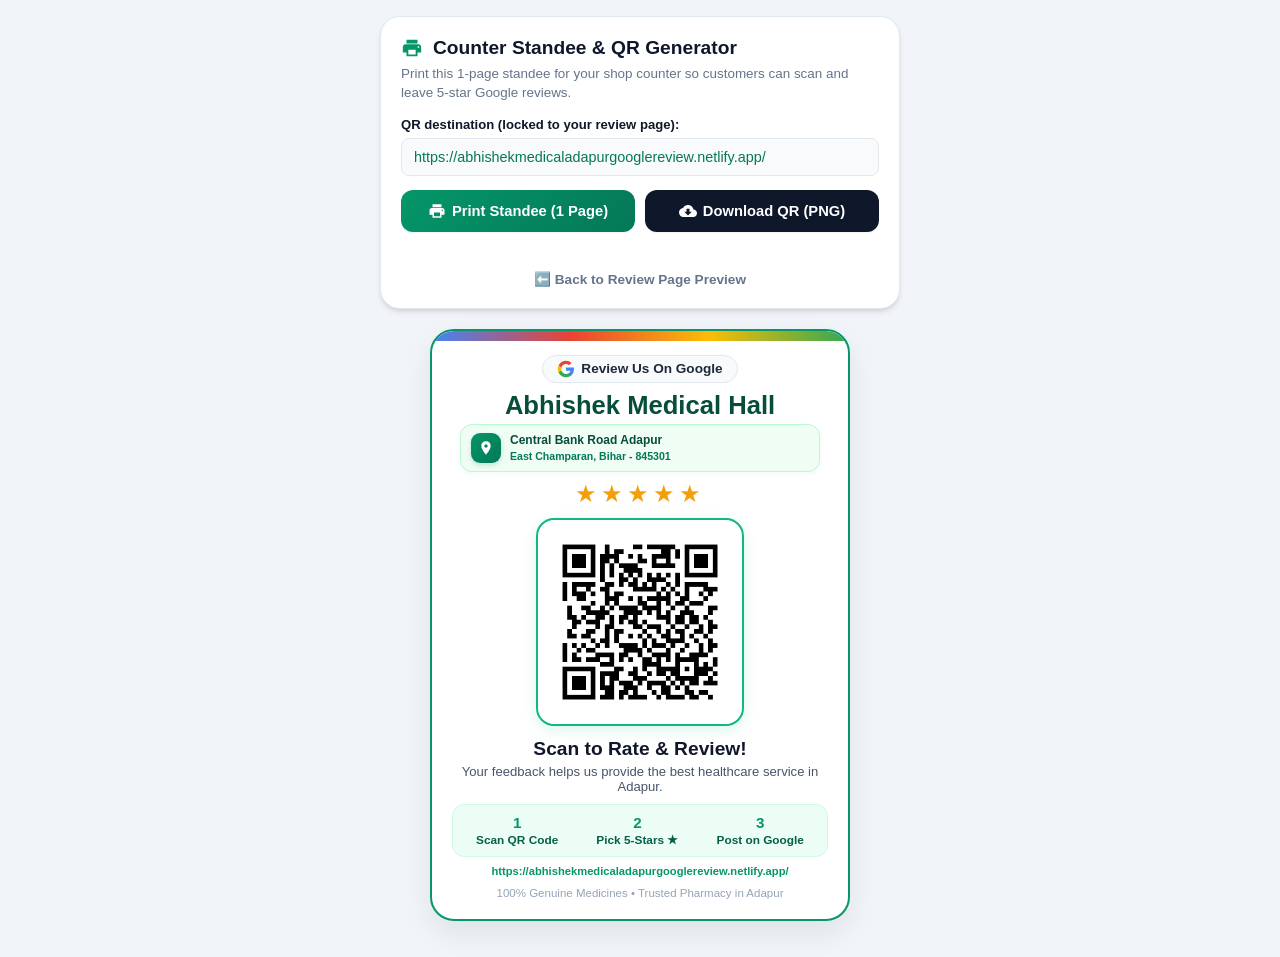
==== qr-standee.html @ 32ce8851 "Fix printable location pin and QR download" ====
<!DOCTYPE html>
<html lang="en">
<head>
  <meta charset="UTF-8">
  <meta name="viewport" content="width=device-width, initial-scale=1.0">
  <title>Abhishek Medical Hall - Counter QR Standee Generator</title>
  <link rel="stylesheet" href="css/style.css">
  <style>
    body {
      background: #f1f5f9;
      padding: 16px 12px 36px 12px;
    }

    .standee-control-panel {
      background: #ffffff;
      border-radius: var(--radius-lg);
      padding: 20px;
      margin-bottom: 20px;
      box-shadow: var(--shadow-md);
      border: 1.5px solid var(--border-color);
      text-align: left;
    }

    .panel-header {
      display: flex;
      align-items: center;
      gap: 10px;
      margin-bottom: 6px;
    }

    .panel-header h2 {
      font-size: 1.2rem;
      font-weight: 800;
      color: var(--text-main);
    }

    .input-group {
      margin: 14px 0;
    }

    .input-group label {
      display: block;
      font-size: 0.82rem;
      font-weight: 700;
      color: var(--text-main);
      margin-bottom: 6px;
    }

    .input-field {
      width: 100%;
      padding: 10px 12px;
      border-radius: var(--radius-sm);
      border: 1.5px solid var(--border-color);
      font-size: 0.9rem;
      color: var(--text-main);
      background: #f8fafc;
      transition: var(--transition);
    }

    .input-field:focus {
      outline: none;
      background: #ffffff;
      border-color: var(--primary);
      box-shadow: 0 0 0 3px rgba(16, 185, 129, 0.2);
    }

    .input-field[readonly] {
      color: #047857;
      cursor: default;
    }

    .btn-row {
      display: grid;
      grid-template-columns: 1fr 1fr;
      gap: 10px;
      margin-top: 14px;
    }

    .download-status {
      min-height: 18px;
      margin-top: 8px;
      color: #047857;
      font-size: 0.75rem;
      font-weight: 700;
      text-align: center;
    }

    .download-status.error {
      color: #b91c1c;
    }

    .btn-action {
      padding: 12px;
      border-radius: var(--radius-md);
      font-weight: 700;
      font-size: 0.92rem;
      border: none;
      cursor: pointer;
      display: flex;
      align-items: center;
      justify-content: center;
      gap: 6px;
      transition: var(--transition);
      box-shadow: var(--shadow-sm);
    }

    .btn-print {
      background: linear-gradient(135deg, #059669, #047857);
      color: #ffffff;
    }

    .btn-print:hover {
      background: linear-gradient(135deg, #047857, #065f46);
      transform: translateY(-1px);
    }

    .btn-download {
      background: #0f172a;
      color: #ffffff;
    }

    .btn-download:hover {
      background: #1e293b;
      transform: translateY(-1px);
    }

    /* Standee Printable Poster */
    .standee-wrapper {
      display: flex;
      justify-content: center;
      width: 100%;
    }

    .standee-sheet {
      background: #ffffff;
      border: 2.5px solid #059669;
      border-radius: 24px;
      padding: 24px 20px 20px 20px;
      text-align: center;
      box-shadow: 0 12px 30px rgba(0, 0, 0, 0.08);
      position: relative;
      overflow: hidden;
      width: 100%;
      max-width: 420px;
      margin: 0 auto;
      box-sizing: border-box;
    }

    .standee-header-decor {
      position: absolute;
      top: 0;
      left: 0;
      right: 0;
      height: 10px;
      background: linear-gradient(90deg, #4285F4, #EA4335, #FBBC05, #34A853);
    }

    .google-badge-top {
      display: inline-flex;
      align-items: center;
      gap: 6px;
      background: #f8fafc;
      border: 1px solid #e2e8f0;
      border-radius: 9999px;
      padding: 4px 14px;
      margin-bottom: 8px;
      font-size: 0.85rem;
      font-weight: 700;
      color: #1e293b;
    }

    .google-badge-top svg {
      width: 18px;
      height: 18px;
    }

    .standee-store-title {
      font-size: 1.6rem;
      font-weight: 900;
      color: #064e3b;
      line-height: 1.15;
      margin-bottom: 4px;
    }

    .standee-location-card {
      display: flex;
      align-items: center;
      gap: 9px;
      width: 100%;
      max-width: 360px;
      margin: 0 auto 10px;
      padding: 8px 10px;
      background: #f0fdf4;
      border: 1px solid #bbf7d0;
      border-radius: 12px;
      text-align: left;
      box-shadow: 0 2px 5px rgba(5, 150, 105, 0.06);
    }

    .standee-location-icon {
      width: 30px;
      height: 30px;
      border-radius: 9px;
      display: flex;
      align-items: center;
      justify-content: center;
      flex-shrink: 0;
      background: linear-gradient(135deg, #059669, #047857);
      box-shadow: 0 2px 5px rgba(5, 150, 105, 0.22);
    }

    .standee-location-icon svg {
      width: 16px;
      height: 16px;
      fill: #ffffff;
    }

    .standee-location-text {
      display: flex;
      flex: 1;
      flex-direction: column;
      min-width: 0;
      gap: 1px;
    }

    .standee-location-primary {
      font-size: 0.75rem;
      color: #064e3b;
      font-weight: 800;
      line-height: 1.25;
    }

    .standee-location-secondary {
      font-size: 0.66rem;
      color: #047857;
      font-weight: 700;
      line-height: 1.35;
    }

    @media (max-width: 380px) {
      .standee-control-panel {
        padding: 16px;
      }

      .standee-sheet {
        padding: 22px 14px 16px;
      }

      .standee-location-card {
        align-items: flex-start;
      }

      .standee-location-icon {
        margin-top: 1px;
      }
    }

    .stars-display {
      color: #f59e0b;
      font-size: 1.5rem;
      letter-spacing: 4px;
      margin-bottom: 12px;
      line-height: 1;
    }

    .qr-frame {
      background: #ffffff;
      border: 2.5px solid #10b981;
      padding: 12px;
      border-radius: 18px;
      display: inline-block;
      box-shadow: 0 4px 14px rgba(16, 185, 129, 0.15);
      margin-bottom: 12px;
    }

    #qrCanvasContainer {
      display: flex;
      justify-content: center;
      align-items: center;
      min-height: 180px;
      min-width: 180px;
    }

    #qrCanvasContainer canvas {
      display: block;
      border-radius: 6px;
      max-width: 180px;
      max-height: 180px;
    }

    .cta-big-text {
      font-size: 1.2rem;
      font-weight: 800;
      color: #0f172a;
      margin-bottom: 4px;
    }

    .standee-steps {
      display: flex;
      justify-content: space-around;
      background: #ecfdf5;
      border-radius: 12px;
      padding: 8px 4px;
      margin-top: 10px;
      border: 1px solid #d1fae5;
    }

    .step-box {
      font-size: 0.74rem;
      font-weight: 700;
      color: #065f46;
      line-height: 1.25;
    }

    .step-num {
      display: block;
      font-size: 0.95rem;
      font-weight: 900;
      color: #059669;
      margin-bottom: 1px;
    }

    .encoded-url-preview {
      font-size: 0.7rem;
      color: #059669;
      font-weight: 600;
      word-break: break-all;
      margin-top: 8px;
    }

    /* Strict 1-Page Print Styling */
    @page {
      size: A4 portrait;
      margin: 10mm;
    }

    @media print {
      html, body {
        background: #ffffff !important;
        padding: 0 !important;
        margin: 0 !important;
        height: 100% !important;
        max-height: 100vh !important;
        overflow: hidden !important;
        -webkit-print-color-adjust: exact !important;
        print-color-adjust: exact !important;
      }
      .no-print {
        display: none !important;
      }
      .container {
        max-width: 100% !important;
        padding: 0 !important;
        margin: 0 !important;
      }
      .standee-wrapper {
        margin: 0 auto !important;
        padding: 0 !important;
        page-break-inside: avoid !important;
        page-break-after: avoid !important;
        page-break-before: avoid !important;
      }
      .standee-sheet {
        box-shadow: none !important;
        border: 2.5px solid #059669 !important;
        max-width: 380px !important;
        margin: 0 auto !important;
        padding: 20px 16px 16px 16px !important;
        page-break-inside: avoid !important;
        page-break-after: avoid !important;
      }
      #qrCanvasContainer canvas {
        max-width: 170px !important;
        max-height: 170px !important;
      }
      .standee-location-icon {
        background: transparent !important;
        border: 1px solid #047857 !important;
        box-shadow: none !important;
      }
      .standee-location-icon svg {
        fill: #047857 !important;
      }
    }
  </style>
</head>
<body>

  <div class="container" style="max-width: 520px;">
    
    <!-- Admin Controls (Hidden when printed) -->
    <div class="standee-control-panel no-print">
      <div class="panel-header">
        <svg width="22" height="22" viewBox="0 0 24 24" fill="#059669">
          <path d="M19 8H5c-1.66 0-3 1.34-3 3v6h4v4h12v-4h4v-6c0-1.66-1.34-3-3-3zm-3 11H8v-5h8v5zm3-7c-.55 0-1-.45-1-1s.45-1 1-1 1 .45 1 1-.45 1-1 1zm-1-9H6v4h12V3z"/>
        </svg>
        <h2>Counter Standee & QR Generator</h2>
      </div>
      <p style="font-size: 0.84rem; color: var(--text-muted); line-height: 1.4;">
        Print this 1-page standee for your shop counter so customers can scan and leave 5-star Google reviews.
      </p>

      <div class="input-group">
        <label for="landingUrlInput">QR destination (locked to your review page):</label>
        <input type="text" id="landingUrlInput" class="input-field" value="https://abhishekmedicaladapurgooglereview.netlify.app/" readonly aria-readonly="true">
      </div>

      <div class="btn-row">
        <button class="btn-action btn-print" id="printStandeeBtn" type="button">
          <svg width="18" height="18" fill="currentColor" viewBox="0 0 24 24">
            <path d="M19 8H5c-1.66 0-3 1.34-3 3v6h4v4h12v-4h4v-6c0-1.66-1.34-3-3-3zm-3 11H8v-5h8v5zm3-7c-.55 0-1-.45-1-1s.45-1 1-1 1 .45 1 1-.45 1-1 1zm-1-9H6v4h12V3z"/>
          </svg>
          Print Standee (1 Page)
        </button>

        <button class="btn-action btn-download" id="downloadQrBtn" type="button">
          <svg width="18" height="18" fill="currentColor" viewBox="0 0 24 24">
            <path d="M19.35 10.04C18.67 6.59 15.64 4 12 4 9.11 4 6.6 5.64 5.35 8.04 2.34 8.36 0 10.91 0 14c0 3.31 2.69 6 6 6h13c2.76 0 5-2.24 5-5 0-2.64-2.05-4.78-4.65-4.96zM17 13l-5 5-5-5h3V9h4v4h3z"/>
          </svg>
          Download QR (PNG)
        </button>
      </div>
      <p class="download-status" id="downloadStatus" role="status" aria-live="polite"></p>
      
      <div style="margin-top: 12px; text-align: center;">
        <a href="index.html" class="skip-btn" style="text-decoration: none;">⬅️ Back to Review Page Preview</a>
      </div>
    </div>

    <!-- Printable Counter Standee Sheet -->
    <div class="standee-wrapper">
      <div class="standee-sheet" id="printableStandee">
        <div class="standee-header-decor"></div>
        
        <div class="google-badge-top">
          <svg viewBox="0 0 24 24">
            <path fill="#4285F4" d="M22.56 12.25c0-.78-.07-1.53-.2-2.25H12v4.26h5.92c-.26 1.37-1.04 2.53-2.21 3.31v2.77h3.57c2.08-1.92 3.28-4.74 3.28-8.09z"/>
            <path fill="#34A853" d="M12 23c2.97 0 5.46-.98 7.28-2.66l-3.57-2.77c-.98.66-2.23 1.06-3.71 1.06-2.86 0-5.29-1.93-6.16-4.53H2.18v2.84C3.99 20.53 7.7 23 12 23z"/>
            <path fill="#FBBC05" d="M5.84 14.09c-.22-.66-.35-1.36-.35-2.09s.13-1.43.35-2.09V7.06H2.18C1.43 8.55 1 10.22 1 12s.43 3.45 1.18 4.94l2.85-2.22.81-.63z"/>
            <path fill="#EA4335" d="M12 5.38c1.62 0 3.06.56 4.21 1.64l3.15-3.15C17.45 2.09 14.97 1 12 1 7.7 1 3.99 3.47 2.18 7.06l3.66 2.84c.87-2.6 3.3-4.52 6.16-4.52z"/>
          </svg>
          Review Us On Google
        </div>

        <h1 class="standee-store-title" id="standeeShopName">Abhishek Medical Hall</h1>
        
        <div class="standee-location-card" aria-label="Store address">
          <div class="standee-location-icon" aria-hidden="true">
            <svg viewBox="0 0 24 24" focusable="false">
              <path d="M12 2C8.13 2 5 5.13 5 9c0 5.25 7 13 7 13s7-7.75 7-13c0-3.87-3.13-7-7-7zm0 9.5c-1.38 0-2.5-1.12-2.5-2.5s1.12-2.5 2.5-2.5 2.5 1.12 2.5 2.5-1.12 2.5-2.5 2.5z"/>
            </svg>
          </div>
          <div class="standee-location-text">
            <span class="standee-location-primary" id="standeeShopLocationPrimary">Central Bank Road Adapur</span>
            <span class="standee-location-secondary" id="standeeShopLocationSecondary">East Champaran, Bihar - 845301</span>
          </div>
        </div>

        <div class="stars-display">
          ★★★★★
        </div>

        <div class="qr-frame">
          <div id="qrCanvasContainer"></div>
        </div>

        <div class="cta-big-text">
          Scan to Rate & Review!
        </div>
        <p style="font-size: 0.82rem; color: #475569; margin-bottom: 6px;">
          Your feedback helps us provide the best healthcare service in Adapur.
        </p>

        <div class="standee-steps">
          <div class="step-box">
            <span class="step-num">1</span>
            Scan QR Code
          </div>
          <div class="step-box">
            <span class="step-num">2</span>
            Pick 5-Stars ★
          </div>
          <div class="step-box">
            <span class="step-num">3</span>
            Post on Google
          </div>
        </div>

        <div class="encoded-url-preview" id="encodedUrlPreview"></div>

        <div style="margin-top: 10px; font-size: 0.72rem; color: #94a3b8;">
          100% Genuine Medicines • Trusted Pharmacy in Adapur
        </div>
      </div>
    </div>

  </div>

  <script src="js/config.js"></script>
  <script src="js/qrcode.min.js"></script>
  <script>
    document.addEventListener('DOMContentLoaded', () => {
      const urlInput = document.getElementById('landingUrlInput');
      const qrContainer = document.getElementById('qrCanvasContainer');
      const downloadBtn = document.getElementById('downloadQrBtn');
      const printBtn = document.getElementById('printStandeeBtn');
      const encodedUrlPreview = document.getElementById('encodedUrlPreview');
      const downloadStatus = document.getElementById('downloadStatus');
      const standeeShopLocationPrimary = document.getElementById('standeeShopLocationPrimary');
      const standeeShopLocationSecondary = document.getElementById('standeeShopLocationSecondary');

      // Keep every generated QR pointed to the live review dashboard.
      const reviewLandingUrl = "https://abhishekmedicaladapurgooglereview.netlify.app/";
      urlInput.value = reviewLandingUrl;

      // Update shop details
      if (typeof CONFIG !== 'undefined') {
        document.getElementById('standeeShopName').textContent = CONFIG.shopName || "Abhishek Medical Hall";
        if (CONFIG.shopLocation) {
          const locationParts = CONFIG.shopLocation.split(/,\s*(?=East Champaran,)/);
          if (standeeShopLocationPrimary) standeeShopLocationPrimary.textContent = locationParts[0];
          if (standeeShopLocationSecondary) standeeShopLocationSecondary.textContent = locationParts[1] || "Adapur, Bihar";
        }
      }

      function renderQRCode(text) {
        try {
          const qr = qrcode(0, 'M');
          qr.addData(text);
          qr.make();

          const canvas = document.createElement('canvas');
          // High contrast deep black #000000 on pure white #ffffff with 16px quiet zone
          qr.renderToCanvas(canvas, 6, 16, '#000000', '#ffffff');

          qrContainer.innerHTML = '';
          qrContainer.appendChild(canvas);

          if (encodedUrlPreview) {
            encodedUrlPreview.textContent = text;
          }
        } catch (err) {
          console.error("QR render error:", err);
          qrContainer.innerHTML = '<p style="color:red;font-size:0.8rem;">Error generating QR</p>';
        }
      }

      renderQRCode(reviewLandingUrl);

      // Direct 1-Page Print Handler
      printBtn.addEventListener('click', () => {
        window.print();
      });

      // Download a high-resolution QR PNG using a Blob for reliable browser downloads.
      downloadBtn.addEventListener('click', () => {
        try {
          const qr = qrcode(0, 'M');
          qr.addData(reviewLandingUrl);
          qr.make();

          const hiResCanvas = document.createElement('canvas');
          qr.renderToCanvas(hiResCanvas, 24, 60, '#000000', '#ffffff');
          hiResCanvas.toBlob((blob) => {
            if (!blob) {
              if (downloadStatus) {
                downloadStatus.classList.add('error');
                downloadStatus.textContent = 'Could not create the QR PNG. Please try again.';
              }
              return;
            }

            const downloadUrl = URL.createObjectURL(blob);
            const link = document.createElement('a');
            link.download = 'Abhishek-Medical-Hall-Review-QR.png';
            link.href = downloadUrl;
            document.body.appendChild(link);
            link.click();
            link.remove();
            setTimeout(() => URL.revokeObjectURL(downloadUrl), 1000);

            if (downloadStatus) {
              downloadStatus.classList.remove('error');
              downloadStatus.textContent = '✓ QR PNG downloaded successfully.';
            }
          }, 'image/png');
        } catch (err) {
          console.error('QR download error:', err);
          if (downloadStatus) {
            downloadStatus.classList.add('error');
            downloadStatus.textContent = 'Could not download the QR. Please try again.';
          }
        }
      });
    });
  </script>
</body>
</html>
---- css/style.css ----
:root {
  --primary: #059669;
  --primary-dark: #047857;
  --primary-light: #10b981;
  --primary-soft: #ecfdf5;
  --accent-gold: #f59e0b;
  --accent-gold-dark: #d97706;
  --accent-gold-soft: #fef3c7;
  --bg-main: #f8fafc;
  --bg-card: #ffffff;
  --text-main: #0f172a;
  --text-muted: #64748b;
  --text-light: #94a3b8;
  --border-color: #e2e8f0;
  --border-active: #10b981;
  --shadow-sm: 0 1px 2px 0 rgb(0 0 0 / 0.05);
  --shadow-md: 0 4px 6px -1px rgb(0 0 0 / 0.1), 0 2px 4px -2px rgb(0 0 0 / 0.1);
  --shadow-lg: 0 10px 15px -3px rgb(0 0 0 / 0.1), 0 4px 6px -4px rgb(0 0 0 / 0.1);
  --shadow-glow: 0 0 20px rgba(16, 185, 129, 0.25);
  --radius-sm: 8px;
  --radius-md: 12px;
  --radius-lg: 20px;
  --radius-full: 9999px;
  --transition: all 0.25s cubic-bezier(0.4, 0, 0.2, 1);
}

* {
  margin: 0;
  padding: 0;
  box-sizing: border-box;
  font-family: -apple-system, BlinkMacSystemFont, 'Segoe UI', Roboto, 'Helvetica Neue', Arial, sans-serif;
  -webkit-tap-highlight-color: transparent;
}

body {
  background-color: var(--bg-main);
  color: var(--text-main);
  min-height: 100vh;
  display: flex;
  flex-direction: column;
  align-items: center;
  justify-content: flex-start;
  padding: 16px 12px 32px 12px;
  background-image: radial-gradient(#10b98115 1px, transparent 1px), radial-gradient(#05966910 1px, var(--bg-main) 1px);
  background-size: 40px 40px;
  background-position: 0 0, 20px 20px;
}

.container {
  width: 100%;
  max-width: 480px;
  margin: 0 auto;
}

/* Header & Store Profile */
.store-card {
  background: var(--bg-card);
  border-radius: var(--radius-lg);
  padding: 24px 20px;
  box-shadow: var(--shadow-md);
  border: 1px solid var(--border-color);
  text-align: center;
  position: relative;
  overflow: hidden;
  margin-bottom: 16px;
}

.store-card::before {
  content: '';
  position: absolute;
  top: 0;
  left: 0;
  right: 0;
  height: 6px;
  background: linear-gradient(90deg, var(--primary), var(--primary-light), var(--accent-gold));
}

.logo-badge {
  width: 72px;
  height: 72px;
  margin: 0 auto 12px auto;
  background: linear-gradient(135deg, #059669, #0d9488);
  border-radius: 50%;
  display: flex;
  align-items: center;
  justify-content: center;
  color: #ffffff;
  box-shadow: 0 8px 16px rgba(5, 150, 105, 0.25);
  position: relative;
}

.logo-badge svg {
  width: 38px;
  height: 38px;
}

.verified-tag {
  display: inline-flex;
  align-items: center;
  gap: 4px;
  background: var(--primary-soft);
  color: var(--primary-dark);
  font-size: 0.75rem;
  font-weight: 700;
  padding: 4px 10px;
  border-radius: var(--radius-full);
  margin-bottom: 8px;
  text-transform: uppercase;
  letter-spacing: 0.5px;
}

.verified-tag svg {
  width: 14px;
  height: 14px;
  fill: var(--primary);
}

.store-title {
  font-size: 1.45rem;
  font-weight: 800;
  color: var(--text-main);
  line-height: 1.25;
  margin-bottom: 4px;
}

.store-tagline {
  font-size: 0.88rem;
  color: var(--primary-dark);
  font-weight: 600;
  margin-bottom: 8px;
}

/* Professional Location Card Badge */
.store-location-card {
  display: flex;
  align-items: center;
  gap: 10px;
  background: #f0fdf4;
  border: 1.5px solid #bbf7d0;
  border-radius: var(--radius-md);
  width: 100%;
  padding: 10px 12px;
  margin: 6px auto 0 auto;
  text-align: left;
  max-width: 400px;
  box-shadow: 0 2px 5px rgba(5, 150, 105, 0.06);
}

.location-icon-badge {
  width: 34px;
  height: 34px;
  border-radius: 10px;
  background: linear-gradient(135deg, #059669, #047857);
  display: flex;
  align-items: center;
  justify-content: center;
  flex-shrink: 0;
  box-shadow: 0 2px 6px rgba(5, 150, 105, 0.25);
}

.location-icon-badge svg {
  width: 18px;
  height: 18px;
  fill: #ffffff;
}

.location-text-group {
  display: flex;
  flex-direction: column;
  gap: 1px;
  flex: 1;
  min-width: 0;
}

.location-primary {
  font-size: 0.82rem;
  font-weight: 800;
  color: #064e3b;
  letter-spacing: 0.1px;
  line-height: 1.3;
}

.location-secondary {
  font-size: 0.7rem;
  font-weight: 600;
  color: #047857;
  line-height: 1.4;
}

@media (max-width: 380px) {
  .store-card {
    padding-left: 14px;
    padding-right: 14px;
  }

  .store-location-card {
    align-items: flex-start;
    gap: 9px;
    padding: 11px;
  }

  .location-icon-badge {
    margin-top: 1px;
  }
}

/* Rating Section */
.rating-card {
  background: var(--bg-card);
  border-radius: var(--radius-lg);
  padding: 24px 18px;
  box-shadow: var(--shadow-md);
  border: 1px solid var(--border-color);
  margin-bottom: 16px;
  text-align: center;
}

.step-indicator {
  font-size: 0.75rem;
  font-weight: 700;
  color: var(--primary);
  text-transform: uppercase;
  letter-spacing: 0.8px;
  margin-bottom: 4px;
}

.section-heading {
  font-size: 1.15rem;
  font-weight: 700;
  color: var(--text-main);
  margin-bottom: 6px;
}

.section-subheading {
  font-size: 0.85rem;
  color: var(--text-muted);
  margin-bottom: 18px;
}

/* Star Selector Box */
.stars-container {
  display: flex;
  justify-content: center;
  align-items: center;
  gap: 8px;
  margin: 12px 0 16px 0;
}

.star-btn {
  background: #f1f5f9;
  border: 2px solid #e2e8f0;
  border-radius: var(--radius-md);
  padding: 10px 8px;
  flex: 1;
  max-width: 65px;
  display: flex;
  flex-direction: column;
  align-items: center;
  gap: 4px;
  cursor: pointer;
  transition: var(--transition);
  user-select: none;
  position: relative;
}

.star-btn .star-icon {
  width: 28px;
  height: 28px;
  fill: #cbd5e1;
  transition: var(--transition);
}

.star-btn .star-label {
  font-size: 0.75rem;
  font-weight: 700;
  color: var(--text-muted);
}

/* Disabled 1, 2, 3 stars */
.star-btn.disabled {
  opacity: 0.45;
  cursor: not-allowed;
  background: #f8fafc;
  border-color: #e2e8f0;
}

.star-btn.disabled:hover {
  transform: none;
}

/* Enabled 4, 5 stars */
.star-btn.active-enabled {
  background: #ffffff;
  border-color: #fcd34d;
  box-shadow: 0 2px 6px rgba(245, 158, 11, 0.15);
  cursor: pointer;
  position: relative;
}

.star-btn.active-enabled:hover, .star-btn.active-enabled:focus {
  border-color: var(--accent-gold);
  transform: translateY(-2px);
  box-shadow: 0 6px 12px rgba(245, 158, 11, 0.25);
}

.star-btn.active-enabled .star-icon {
  fill: #fbbf24;
}

.star-btn.active-enabled .star-label {
  color: var(--accent-gold-dark);
}

/* Selected Star State */
.star-btn.selected {
  background: linear-gradient(135deg, #fffbeb, #fef3c7);
  border-color: var(--accent-gold);
  transform: scale(1.05);
  box-shadow: 0 0 0 3px rgba(245, 158, 11, 0.25), 0 8px 16px rgba(245, 158, 11, 0.3);
}

.star-btn.selected .star-icon {
  fill: var(--accent-gold);
  animation: starPulse 0.4s ease-out;
}

.star-btn.selected .star-label {
  color: #92400e;
  font-weight: 800;
}

.star-badge-popular {
  position: absolute;
  top: -8px;
  right: -4px;
  background: #ef4444;
  color: #ffffff;
  font-size: 0.55rem;
  font-weight: 800;
  padding: 1px 5px;
  border-radius: 9999px;
  text-transform: uppercase;
  letter-spacing: 0.3px;
  box-shadow: 0 2px 4px rgba(239, 68, 68, 0.3);
}

@keyframes starPulse {
  0% { transform: scale(0.8); }
  50% { transform: scale(1.25); }
  100% { transform: scale(1); }
}

.rating-status-text {
  font-size: 0.9rem;
  font-weight: 600;
  color: var(--primary-dark);
  min-height: 24px;
  transition: var(--transition);
}

/* Feedback Drawer / Comments Section */
.feedback-section {
  display: none;
  animation: slideDown 0.35s cubic-bezier(0.16, 1, 0.3, 1) forwards;
}

.feedback-section.show {
  display: block;
}

@keyframes slideDown {
  from {
    opacity: 0;
    transform: translateY(-10px);
  }
  to {
    opacity: 1;
    transform: translateY(0);
  }
}

.comment-card {
  background: var(--bg-card);
  border-radius: var(--radius-lg);
  padding: 22px 18px;
  box-shadow: var(--shadow-md);
  border: 1px solid var(--border-color);
  margin-bottom: 16px;
}

/* Category Filter Tabs / Chips */
.suggestion-categories {
  display: flex;
  gap: 8px;
  overflow-x: auto;
  padding-bottom: 8px;
  margin-bottom: 12px;
  scrollbar-width: none;
}
.suggestion-categories::-webkit-scrollbar {
  display: none;
}

.category-tab {
  background: #f1f5f9;
  border: 1px solid #e2e8f0;
  padding: 6px 12px;
  border-radius: var(--radius-full);
  font-size: 0.78rem;
  font-weight: 600;
  color: var(--text-muted);
  white-space: nowrap;
  cursor: pointer;
  transition: var(--transition);
}

.category-tab.active {
  background: var(--primary-soft);
  border-color: var(--primary);
  color: var(--primary-dark);
  font-weight: 700;
}

/* Suggestion Pills List */
.suggestions-list {
  display: flex;
  flex-direction: column;
  gap: 8px;
  margin-bottom: 16px;
}

.suggestion-pill {
  background: #f8fafc;
  border: 1.5px solid #e2e8f0;
  border-radius: var(--radius-md);
  padding: 10px 14px;
  font-size: 0.85rem;
  color: var(--text-main);
  line-height: 1.4;
  text-align: left;
  cursor: pointer;
  transition: var(--transition);
  display: flex;
  align-items: flex-start;
  gap: 8px;
}

.suggestion-pill:hover {
  background: #f0fdf4;
  border-color: #86efac;
  transform: translateX(2px);
}

.suggestion-pill.selected {
  background: var(--primary-soft);
  border-color: var(--primary);
  color: #064e3b;
  font-weight: 500;
  box-shadow: 0 2px 6px rgba(5, 150, 105, 0.12);
}

.suggestion-pill .chip-icon {
  width: 16px;
  height: 16px;
  flex-shrink: 0;
  fill: var(--primary);
  margin-top: 2px;
}

/* Custom Textarea */
.textarea-wrapper {
  position: relative;
  margin-bottom: 18px;
}

.review-textarea {
  width: 100%;
  min-height: 100px;
  padding: 14px;
  border: 1.5px solid var(--border-color);
  border-radius: var(--radius-md);
  font-size: 0.9rem;
  color: var(--text-main);
  background: #ffffff;
  resize: vertical;
  line-height: 1.45;
  transition: var(--transition);
}

.review-textarea:focus {
  outline: none;
  border-color: var(--primary);
  box-shadow: 0 0 0 3px rgba(16, 185, 129, 0.2);
}

.textarea-hint {
  display: flex;
  justify-content: space-between;
  font-size: 0.72rem;
  color: var(--text-muted);
  margin-top: 4px;
  padding: 0 2px;
}

/* Main Action Buttons */
.cta-button {
  width: 100%;
  background: linear-gradient(135deg, #059669, #047857);
  color: #ffffff;
  border: none;
  border-radius: var(--radius-md);
  padding: 15px 20px;
  font-size: 1rem;
  font-weight: 700;
  cursor: pointer;
  display: flex;
  align-items: center;
  justify-content: center;
  gap: 10px;
  box-shadow: 0 4px 12px rgba(5, 150, 105, 0.35);
  transition: var(--transition);
  position: relative;
  overflow: hidden;
}

.cta-button:hover {
  background: linear-gradient(135deg, #047857, #065f46);
  box-shadow: 0 6px 16px rgba(5, 150, 105, 0.45);
  transform: translateY(-1px);
}

.cta-button:active {
  transform: translateY(1px);
  box-shadow: 0 2px 6px rgba(5, 150, 105, 0.3);
}

.cta-button svg {
  width: 20px;
  height: 20px;
  fill: currentColor;
}

.google-pill-icon {
  width: 22px;
  height: 22px;
  background: #ffffff;
  border-radius: 50%;
  padding: 2px;
  display: flex;
  align-items: center;
  justify-content: center;
  flex-shrink: 0;
}

.skip-action {
  text-align: center;
  margin-top: 12px;
}

.skip-btn {
  background: none;
  border: none;
  color: var(--text-muted);
  font-size: 0.85rem;
  font-weight: 600;
  cursor: pointer;
  text-decoration: underline;
  padding: 4px 8px;
  transition: var(--transition);
}

.skip-btn:hover {
  color: var(--primary-dark);
}

/* Trust Badges & Footer */
.trust-footer {
  text-align: center;
  padding: 12px 8px;
  color: var(--text-muted);
  font-size: 0.78rem;
}

.trust-badges {
  display: flex;
  align-items: center;
  justify-content: center;
  gap: 16px;
  margin-bottom: 10px;
}

.badge-item {
  display: flex;
  align-items: center;
  gap: 4px;
  font-size: 0.75rem;
  color: var(--text-muted);
}

.badge-item svg {
  width: 14px;
  height: 14px;
  fill: var(--primary);
}

.admin-link {
  display: inline-block;
  margin-top: 8px;
  color: var(--primary);
  font-weight: 600;
  text-decoration: none;
  font-size: 0.8rem;
  padding: 4px 10px;
  background: #ffffff;
  border-radius: var(--radius-full);
  border: 1px solid var(--border-color);
  transition: var(--transition);
}

.admin-link:hover {
  background: var(--primary-soft);
}

/* Notification Toast Modal */
.toast-container {
  position: fixed;
  bottom: 24px;
  left: 50%;
  transform: translateX(-50%) translateY(100px);
  background: #1e293b;
  color: #ffffff;
  padding: 12px 20px;
  border-radius: var(--radius-full);
  display: flex;
  align-items: center;
  gap: 10px;
  box-shadow: 0 10px 25px rgba(0, 0, 0, 0.25);
  font-size: 0.88rem;
  font-weight: 600;
  z-index: 1000;
  opacity: 0;
  pointer-events: none;
  transition: all 0.35s cubic-bezier(0.16, 1, 0.3, 1);
}

.toast-container.show {
  transform: translateX(-50%) translateY(0);
  opacity: 1;
}

.toast-container svg {
  width: 18px;
  height: 18px;
  fill: #10b981;
  flex-shrink: 0;
}

/* Modal Popup before redirect */
.modal-overlay {
  position: fixed;
  top: 0;
  left: 0;
  right: 0;
  bottom: 0;
  background: rgba(15, 23, 42, 0.6);
  backdrop-filter: blur(4px);
  display: flex;
  align-items: center;
  justify-content: center;
  padding: 16px;
  z-index: 999;
  opacity: 0;
  pointer-events: none;
  transition: opacity 0.25s ease;
}

.modal-overlay.active {
  opacity: 1;
  pointer-events: auto;
}

.modal-content {
  background: #ffffff;
  border-radius: var(--radius-lg);
  padding: 24px 20px;
  max-width: 400px;
  width: 100%;
  text-align: center;
  box-shadow: var(--shadow-lg);
  transform: scale(0.92);
  transition: transform 0.25s ease;
}

.modal-overlay.active .modal-content {
  transform: scale(1);
}

.modal-icon-wrap {
  width: 60px;
  height: 60px;
  margin: 0 auto 14px auto;
  border-radius: 50%;
  background: #dcfce7;
  display: flex;
  align-items: center;
  justify-content: center;
}

.modal-icon-wrap svg {
  width: 32px;
  height: 32px;
  fill: var(--primary);
}

.modal-title {
  font-size: 1.2rem;
  font-weight: 700;
  color: var(--text-main);
  margin-bottom: 6px;
}

.modal-desc {
  font-size: 0.88rem;
  color: var(--text-muted);
  line-height: 1.45;
  margin-bottom: 18px;
}

.modal-copied-preview {
  background: #f8fafc;
  border: 1px dashed #cbd5e1;
  border-radius: var(--radius-md);
  padding: 10px 12px;
  font-size: 0.82rem;
  color: var(--text-main);
  font-style: italic;
  margin-bottom: 18px;
  text-align: left;
  max-height: 80px;
  overflow-y: auto;
}

.modal-redirect-btn {
  width: 100%;
  background: #1a73e8;
  color: #ffffff;
  border: none;
  border-radius: var(--radius-md);
  padding: 13px 18px;
  font-size: 0.95rem;
  font-weight: 700;
  cursor: pointer;
  display: flex;
  align-items: center;
  justify-content: center;
  gap: 8px;
  box-shadow: 0 4px 10px rgba(26, 115, 232, 0.3);
}

.modal-redirect-btn:hover {
  background: #1557b0;
}

/* Standee Print Styles */
@media print {
  body {
    background: #ffffff !important;
    padding: 0 !important;
  }
  .no-print {
    display: none !important;
  }
  .standee-sheet {
    box-shadow: none !important;
    border: none !important;
    margin: 0 !important;
    page-break-after: always;
  }
}
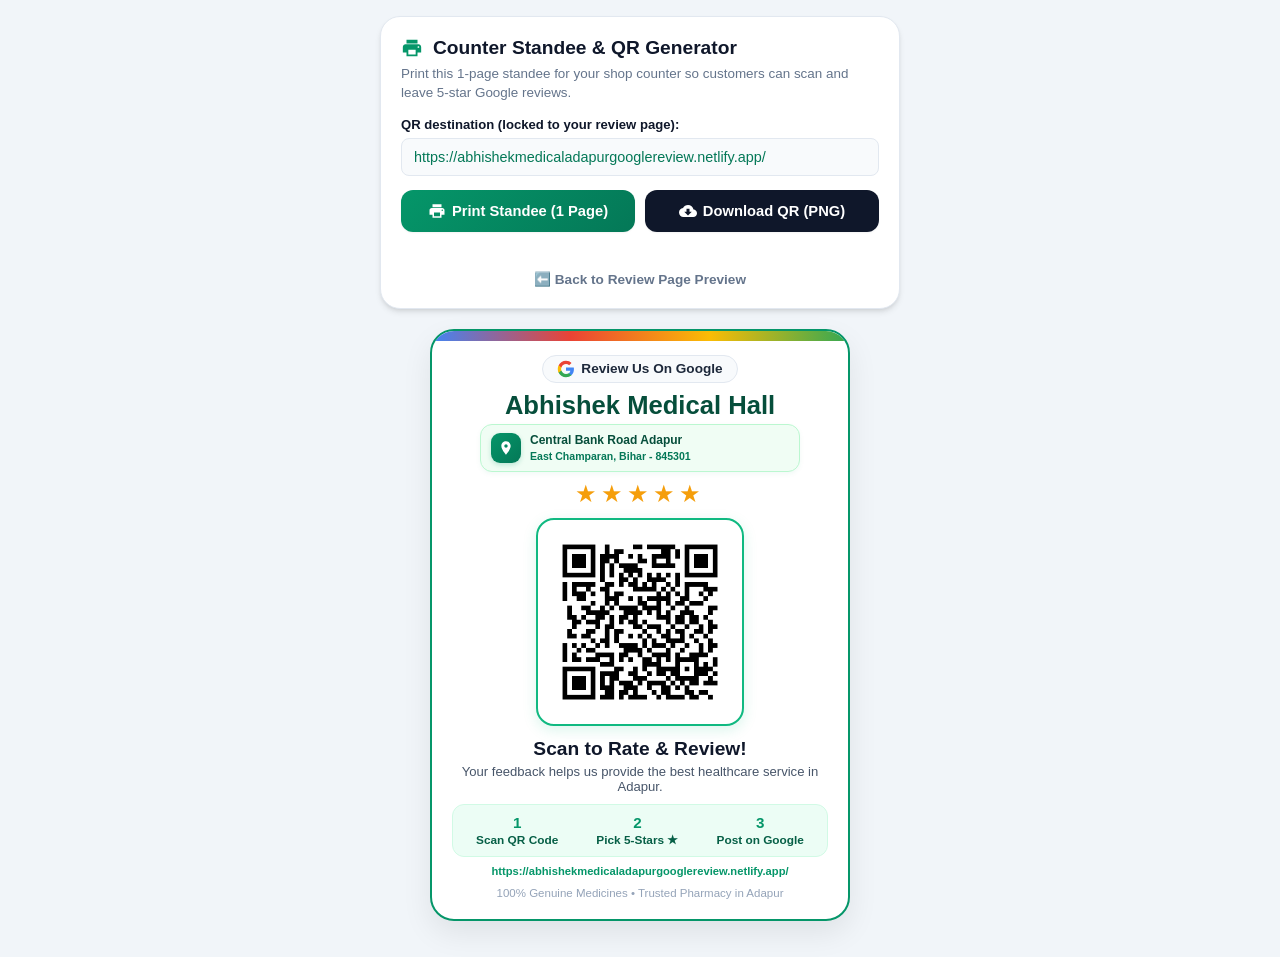
==== commit 29f66ae0: "Reduce address box width" ====
--- a/qr-standee.html
+++ b/qr-standee.html
@@ -187,7 +187,7 @@
       align-items: center;
       gap: 9px;
       width: 100%;
-      max-width: 360px;
+      max-width: 320px;
       margin: 0 auto 10px;
       padding: 8px 10px;
       background: #f0fdf4;
@@ -380,6 +380,10 @@
       }
       .standee-location-icon svg {
         fill: #047857 !important;
+      }
+
+      .standee-location-card {
+        max-width: 320px !important;
       }
     }
   </style>
--- a/css/style.css
+++ b/css/style.css
@@ -142,7 +142,7 @@
   padding: 10px 12px;
   margin: 6px auto 0 auto;
   text-align: left;
-  max-width: 400px;
+  max-width: 360px;
   box-shadow: 0 2px 5px rgba(5, 150, 105, 0.06);
 }
 
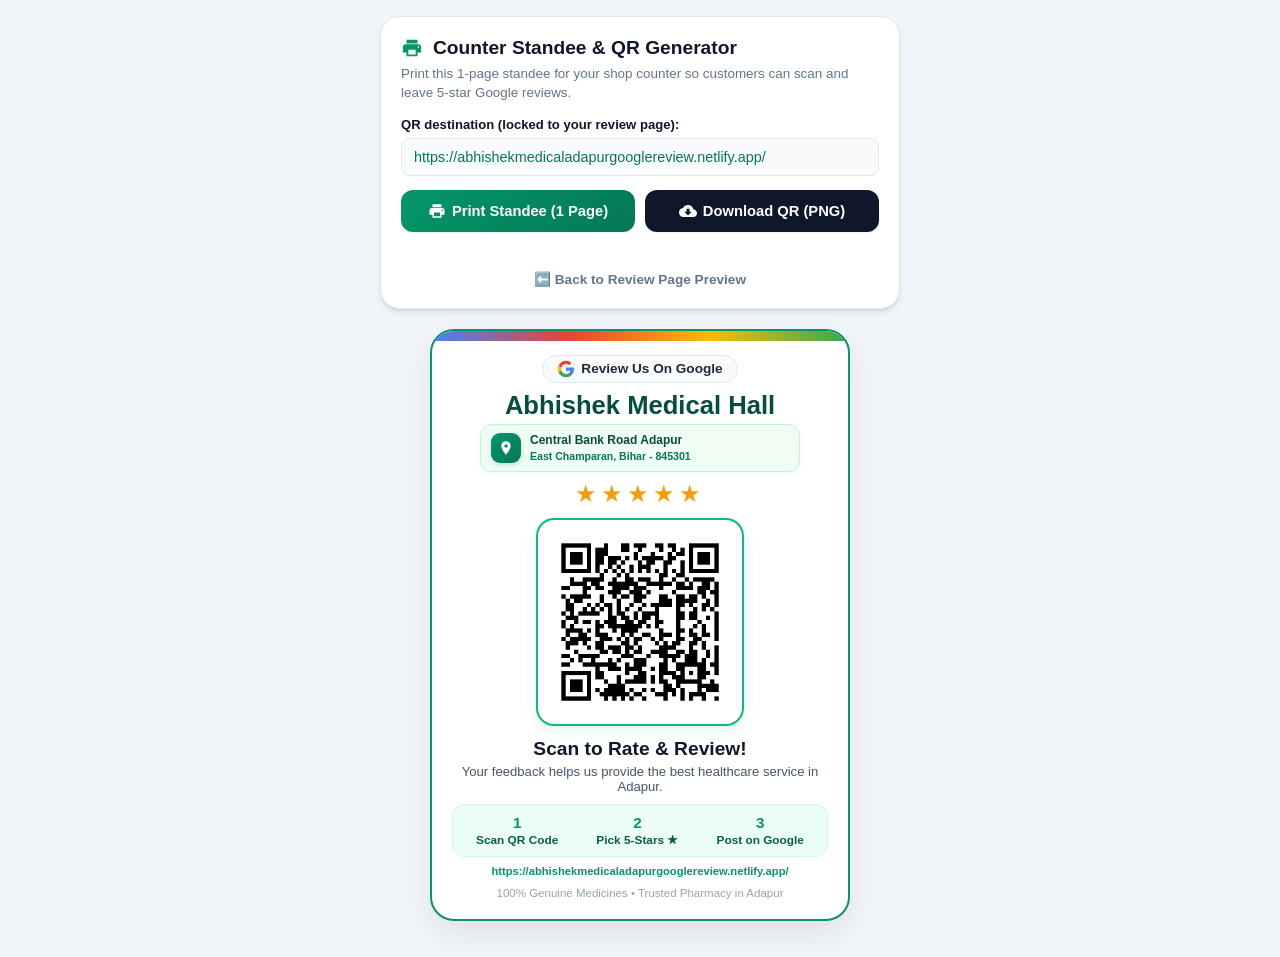
==== commit a8913f88: "Improve QR scan reliability and PNG download" ====
--- a/qr-standee.html
+++ b/qr-standee.html
@@ -529,7 +529,7 @@
 
       function renderQRCode(text) {
         try {
-          const qr = qrcode(0, 'M');
+          const qr = qrcode(0, 'H');
           qr.addData(text);
           qr.make();
 
@@ -559,7 +559,7 @@
       // Download a high-resolution QR PNG using a Blob for reliable browser downloads.
       downloadBtn.addEventListener('click', () => {
         try {
-          const qr = qrcode(0, 'M');
+          const qr = qrcode(0, 'H');
           qr.addData(reviewLandingUrl);
           qr.make();
 
